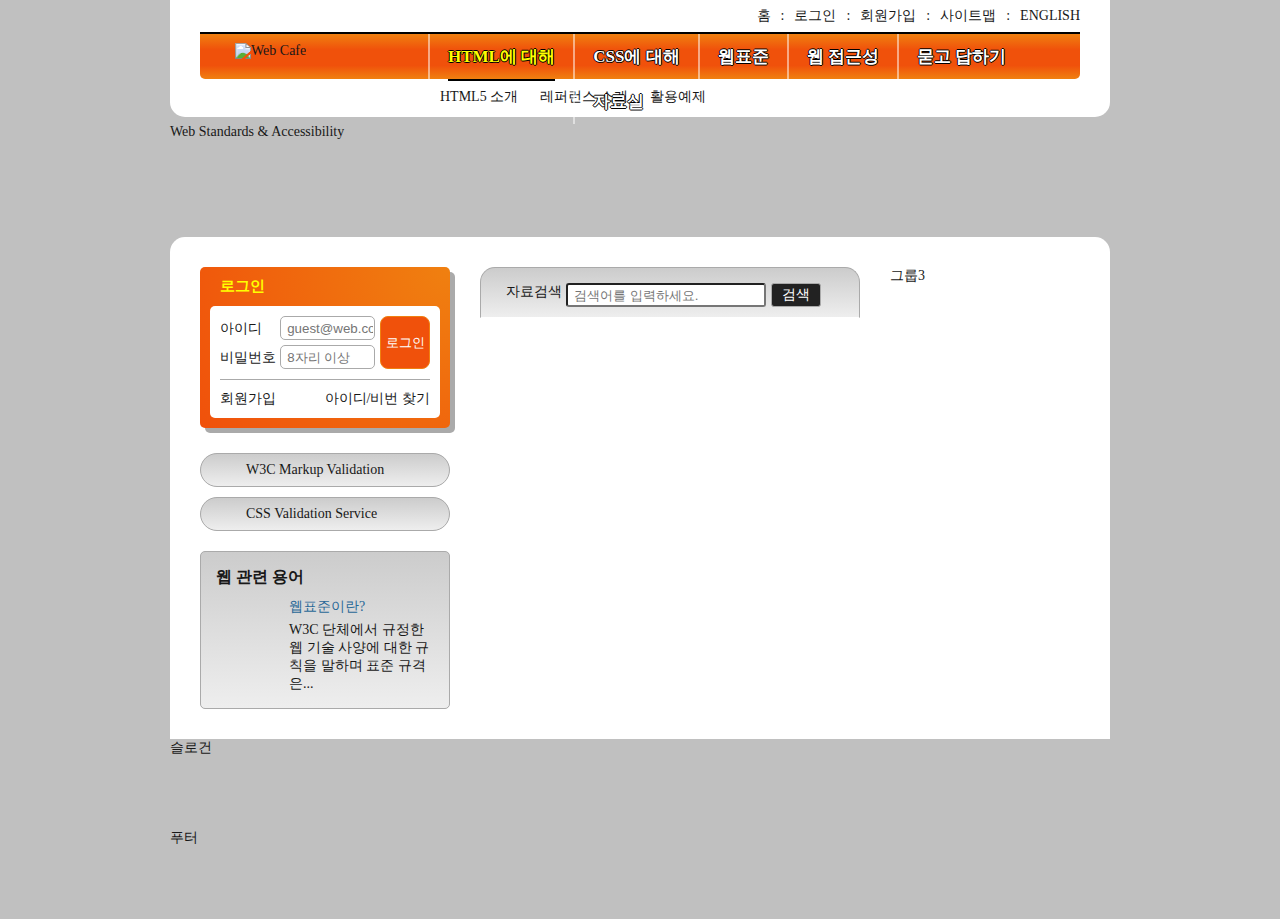
==== index.html @ d12a38fd "검색폼 완성" ====
<!DOCTYPE html>
<html lang="ko-KR">

<head>
  <meta charset="UTF-8">
  <meta http-equiv="X-UA-Compatible" content="ie=edge">
  <title>웹카페-HTML5,CSS3,Standards,Accessibility</title>
  <link rel="stylesheet" href="css/style.css">
  <script src="js/jquery.min.js" defer></script>
  <script src="js/menu-tab.js" defer></script>
</head>

<body>
  <div class="container">
    <header class="header">
      <h1 class="logo"><a href="/"><img src="./images/logo.png" alt="Web Cafe"></a></h1>
      <ul class="member">
        <li><a href="/">홈</a></li>
        <li><span aria-hidden="true">:</span><a href="/">로그인</a></li>
        <li><span aria-hidden="true">:</span><a href="/">회원가입</a></li>
        <li><span aria-hidden="true">:</span><a href="/">사이트맵</a></li>
        <li><span aria-hidden="true">:</span><a href="/">english</a></li>
      </ul>
      <nav class="navigation">
        <h2 class="a11y-hidden">메인 메뉴</h2>
        <ul class="menu">
          <li class="menu-item menu-act">
            <a href="/" role="button" class="btn-menu">HTML에 대해</a>
            <ul class="sub-menu sub-menu1">
              <li>
                <a href="#">HTML5 소개</a>
              </li>
              <li>
                <a href="#">레퍼런스 소개</a>
              </li>
              <li>
                <a href="#">활용예제</a>
              </li>
            </ul>
          </li>
          <li class="menu-item">
            <a href="/" role="button" class="btn-menu">CSS에 대해</a>
            <ul class="sub-menu sub-menu2">
              <li>
                <a href="#">CSS 소개</a>
              </li>
              <li>
                <a href="#">CSS2 VS CSS3</a>
              </li>
              <li>
                <a href="#">CSS 애니메이션</a>
              </li>
              <li>
                <a href="#">CSS Framework</a>
              </li>
            </ul>
          </li>
          <li class="menu-item">
            <a href="/" role="button" class="btn-menu">웹표준</a>
            <ul class="sub-menu sub-menu3">
              <li>
                <a href="#">웹표준 이란?</a>
              </li>
              <li>
                <a href="#">W3C</a>
              </li>
              <li>
                <a href="#">HTML5의 현재와 미래</a>
              </li>
            </ul>
          </li>
          <li class="menu-item">
            <a href="/" role="button" class="btn-menu">웹 접근성</a>
            <ul class="sub-menu sub-menu4">
              <li>
                <a href="#">웹 접근성의 개요</a>
              </li>
              <li>
                <a href="#">장애 환경의 이해</a>
              </li>
              <li>
                <a href="#">장차법</a>
              </li>
              <li>
                <a href="#">웹 접근성 품질마크</a>
              </li>
            </ul>
          </li>
          <li class="menu-item">
            <a href="/" role="button" class="btn-menu">묻고 답하기</a>
            <ul class="sub-menu sub-menu5">
              <li>
                <a href="#">묻고 답하기</a>
              </li>
              <li>
                <a href="#">FAQ</a>
              </li>
              <li>
                <a href="#">1대1 질문</a>
              </li>
              <li>
                <a href="#">웹표준</a>
              </li>
              <li>
                <a href="#">웹 접근성</a>
              </li>
            </ul>
          </li>
          <li class="menu-item">
            <a href="/" role="button" class="btn-menu">자료실</a>
            <ul class="sub-menu sub-menu6">
              <li>
                <a href="#">공개 자료실</a>
              </li>
              <li>
                <a href="#">이미지 자료실</a>
              </li>
              <li>
                <a href="#">웹표준 자료실</a>
              </li>
              <li>
                <a href="#">웹 접근성 자료실</a>
              </li>
            </ul>
          </li>
        </ul>
      </nav>
    </header>
    <div class="visual">
      <p class="visual-text">
        Web Standards &amp; Accessibility
      </p>
    </div>
    <main class="main">
      <div class="group group1">
        <section class="login">
          <h2 class="login-heading">로그인</h2>
          <form action="https://formspree.io/seulbinim@gmail.com" method="POST" class="login-form">
            <fieldset>
              <legend>회원 로그인 폼</legend>
              <div class="user-email">
                <label for="userEmail">아이디</label>
                <input type="email" id="userEmail" name="userEmail" required placeholder="guest@web.com">
              </div>
              <div class="user-pw">
                <label for="userPw">비밀번호</label>
                <input type="password" id="userPw" name="userPw" required placeholder="8자리 이상">
              </div>
              <button class="btn-login" type="submit">로그인</button>
            </fieldset>
          </form>
          <ul class="sign">
            <li><a href="/"><span class="icon-right-open"></span>회원가입</a></li>
            <li><a href="/"><span class="icon-right-open"></span>아이디/비번 찾기</a></li>
          </ul>
        </section>
        <h2 class="a11y-hidden">유효성 검사 배너</h2>
        <ul class="validation-list">
          <li>
            <a href="https://validator.w3.org/" target="_blank" title="마크업 유효성 검사 사이트로 이동(새창)">
              W3C Markup Validation
            </a>
          </li>
          <li>
            <a href="https://jigsaw.w3.org/css-validator/" target="_blank" title="CSS 유효성 검사 사이트로 이동(새창)">
              CSS Validation Service
            </a>
          </li>
        </ul>
        <section class="term">
          <h2 class="term-heading">웹 관련 용어</h2>
          <dl class="term-list">
            <dt class="term-list-subject">웹표준이란?</dt>
            <dd class="term-list-thumbnail">
              <img src="./images/web_standards.gif" alt="">
            </dd>
            <dd class="term-list-brief">
              <a href="/">W3C 단체에서 규정한 웹 기술 사양에 대한 규칙을 말하며 표준 규격은...</a>
            </dd>

          </dl>
        </section>
      </div>
      <div class="group group2">
        <h2 class="a11y-hidden">검색</h2>
        <form method="POST" action="https://formspree.io/seulbinim@gmail.com" class="search-form">
          <fieldset>
            <legend>검색 폼</legend>

            <label for="search"><span class="icon-search"></span>자료검색</label>
            <input type="search" id="search" name="search" placeholder="검색어를 입력하세요." required>
            <button type="submit" class="btn-search">검색</button>
            
          </fieldset>
        </form>
      </div>
      <div class="group group3">그룹3</div>
    </main>
    <article class="slogan">슬로건</article>
    <div class="footer-bg">
      <footer class="footer">푸터</footer>
    </div>
  </div>
</body>
</html>
---- css/style.css ----
@charset "utf-8";
@import url("https://spoqa.github.io/spoqa-han-sans/css/SpoqaHanSans-kr.css");
@import url("./fontello.css");
@import url("./normalize.css");
@import url("./reset.css");
@import url("./animation.css");

.container{
  background-color: silver;
}

/* 숨김 콘텐츠 */
.a11y-hidden, legend{
  position: absolute;
  width: 1px;
  height: 1px;
  overflow: hidden;
  margin: -1px;
  clip: rect(0,0,0,0);
  clip-path: polygon(0 0, 0 0, 0 0);
}

/* 레이아웃 */
*, *::before, *::after{
  box-sizing: border-box;
}
html{
  font-size: 10px;
}
body{
  color: #181818;
  font-size: 1.4rem;
  font-family: 'Spoqa Han Sans', 'Sans-serif';
  font-weight: 300;
}
/* 링크 스타일 */
a{
  color: inherit;
  text-decoration: none;
}
.header, .visual, .main, .slogan, .footer{
  width: 940px;
  margin: 0 auto;
}

/* 헤더 */
.header{
  background-color: #fff;
  border-radius: 0 0 15px 15px;
  position: relative;
  padding: 0 30px 38px;
}
/* 로고 */
.logo{
  position: absolute;
  top: 43px;
  left: 65px;
}
/* 멤버 링크 */
.member{
  text-align: right;
  font-size: 0;
  padding: 2px 0;
  margin-right: -10px;
}
.member li , .member a{
  display: inline-block;
}
.member li{
  font-size: 1.4rem;
}
.member a{
  text-transform: uppercase;
  padding: 5px 10px;
}
/* 메인 메뉴 */
.menu{
  background: rgb(240,128,16);
  background: linear-gradient(180deg, rgba(240,128,16,1) 0%, rgba(240,81,11,1) 35%, rgba(240,81,11,1) 70%, rgba(240,128,16,1) 100%);
  height: 47px;
  padding-left: 228px;
  border-top: 2px solid #000;
  border-radius: 0 0 5px 5px;
}
.menu-item{
  float: left;
  position: relative;
  border-left: 2px solid rgba(255,255,255,0.5);
}
.btn-menu{
  line-height: 45px;
  display: block;
  font-size: 1.7rem;
  padding: 0 18px;
  font-weight: 700;
  color: #fff;
  text-shadow: 1px 0 0 #000, 0 1px 0 #000, -1px 0 0 #000, 0 -1px 0 #000;
}
.menu-act .btn-menu{
  color: #ff0;
}
.menu-act .btn-menu::after{
  content: "";
  background-color: #000;
  display: block;
  height: 2px;
}
.sub-menu{
  position: absolute;
  top: 47px;
  display: none;
}
.sub-menu1, .sub-menu2, .sub-menu3{
  left: 0;
}
.sub-menu4, .sub-menu5, .sub-menu6{
  right: 0;
}
.sub-menu li{
  white-space: nowrap;
}
.sub-menu a{
  display: block;
  padding: 7px 10px;
  margin-right: 2px;
}
.menu-act .sub-menu{
  display: flex;
}
/* 비주얼 */
.visual{
  height: 120px;
  position: relative;
}
.visual::before, .visual::after{
  content: "";
  position: absolute;
  width: 100%;
  height: 100%;
  top: 0;
  left: 0;
  background-repeat: no-repeat;
  animation: bgAni 1000ms infinite alternate;
}
.visual::before{
  background-image: url("./images/ani_flower_01.png"), url("./images/ani_flower_02.png");
  background-position: 0 -10px, 670px 5px;
}
.visual::after{
  background-image: url("./images/ani_flower_03.png"), url("./images/ani_flower_04.png");
  background-position: 300px 10px, 800px 0;
  animation-delay: 500ms;
}
.visual-text{
  width: 500px;
  animation-name: textAni;
  animation-duration: 500ms;
  animation-fill-mode: forwards;
  font-family: Georgia, 'Times New Roman', Times, serif;
}
/* 메인 콘텐츠 */
.main{
  background-color: #fff;
  border-radius: 15px 15px 0 0;
  padding: 30px;
  min-height: 400px;
  display: flex;
  flex-direction: row;
  flex-wrap: nowrap;
  justify-content: space-between;
}
.group1{
  width: 250px;
}
.group2{
  width: 380px;
}
.group3{
  width: 190px;
}
/* 로그인 */
.login{
  background-color: rgba(240,81,11,1);
  background-image: radial-gradient(circle at right top, rgba(240,128,16,1), rgba(240,81,11,1));
  border-radius: 5px;
  padding: 10px;
  box-shadow: 5px 5px 0 0 #aaa;
}
.login-heading{
  font-size: 1.5rem;
  font-weight: 700;
  color: #ff0;
  margin-left: 10px;
  margin-bottom: 10px;
}
.login-form, .sign{
  background-color: #fff;
}
.login-form{
  border-radius: 5px 5px 0 0;
  padding: 10px 10px 0 10px;
}
.login-form fieldset{
  position: relative;
  border-bottom: 1px solid #aaa;
  padding-bottom: 10px;
}
.user-email{
  margin-bottom: 5px;
}
.login-form [for="userEmail"], 
.login-form [for="userPw"]{
  display: inline-block;
  width: 4em;
}
.login-form [type="email"], 
.login-form [type="password"]{
  width: 95px;
  height: 24px;
  border: 1px solid #aaa;
  padding: 1px 1px 1px 0.5em;
  border-radius: 5px;
}
.btn-login{
  background: rgba(240,81,11,1);
  border: 1px solid rgba(240,128,16,1);
  color: #fff;
  width: 50px;
  height: 53px;
  padding: 0;
  font-size: 1.3rem;
  border-radius: 8px;
  position: absolute;
  top: 0;
  right: 0;
}
.sign{
  border-radius: 0 0 5px 5px;
  padding: 10px;
  display: flex;
  justify-content: space-between;
}
.sign .icon-right-open::before{
  color: rgba(240,81,11,1);
}
/* 유효성 검사 배너 */
.validation-list{
  margin-top: 25px;
}
.validation-list a{
  display: block;
  margin-bottom: 10px;
  border: 1px solid #aaa;
  padding: 8px 10px 8px 45px;
  border-radius: 30px;
  background: url("./images/validation_icon.png") no-repeat 18px 50%, #ccc linear-gradient(180deg, #ccc, #eee) repeat 0 0;
}
/* 웹관련 용어 */
.term{
  margin-top: 20px;
  background: yellow;
  padding: 15px;
  border: 1px solid #aaa;
  border-radius: 5px;
  padding: 15px;
  background: #ccc linear-gradient(#ccc, #eee);
}
.term-heading{ 
  font-size: 1.6rem;
  font-weight: 700;
  margin-bottom: 10px;
}
.term-list-subject, .term-list-brief{
  float: right;
  width: 145px;
}
.term-list-subject{
  color: #296897;
  font-weight: 400;
  margin-bottom: 5px;
}
.term-list-thumbnail{

  float: left;
}
.term-list-thumbnail img{
  vertical-align: middle;
}
.term-list::after{
  content: "";
  display: block;
  clear: both;
}
/* 자료 검색 폼 */
.search-form{
  background: #ccc linear-gradient(#ccc, #eee);
  border: 1px solid #aaa;
  border-bottom-color: #fff;
  border-radius: 15px 15px 0 0;
  padding: 15px 25px 10px;
}
.search-form *{
  vertical-align: top;
}
.search-form [type="search"]{
  width: 200px;
  height: 24px;
  border-radius: 3px;
  padding: 1px 1px 1px 0.5em;
}
.btn-search{
  border: 1px solid #aaa;
  border-radius: 3px;
  padding: 0 10px;
  background: #222;
  color: #fff;
  height: 24px;
  margin-left: 2px;
}

/* 슬로건 */
.slogan{
  height: 10vh;
}
/* 푸터 */
.footer{
  height: 10vh;
}
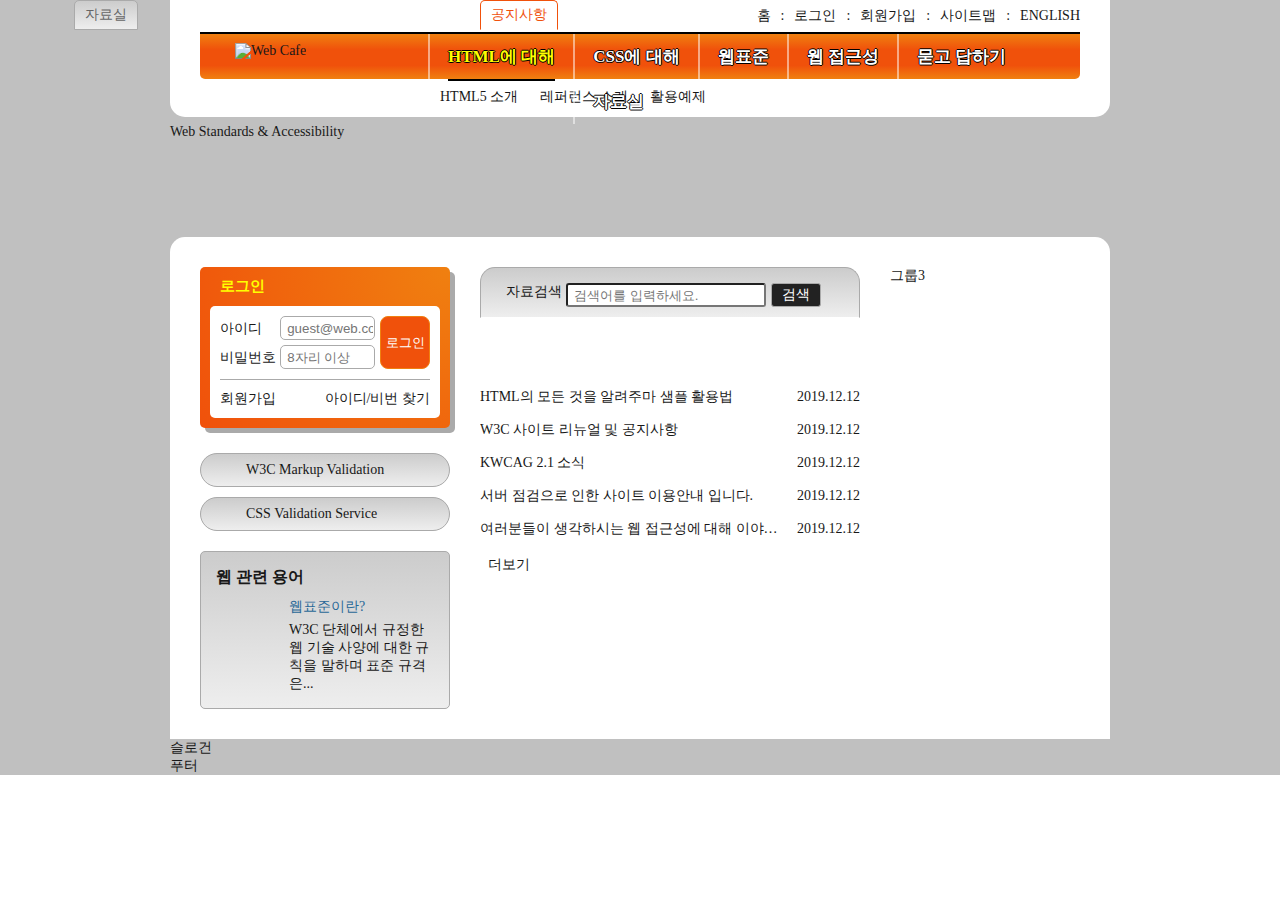
==== commit 61b05d50: "공지사항및디자인완성" ====
--- a/index.html
+++ b/index.html
@@ -186,13 +186,65 @@
         <form method="POST" action="https://formspree.io/seulbinim@gmail.com" class="search-form">
           <fieldset>
             <legend>검색 폼</legend>
-
             <label for="search"><span class="icon-search"></span>자료검색</label>
             <input type="search" id="search" name="search" placeholder="검색어를 입력하세요." required>
             <button type="submit" class="btn-search">검색</button>
-            
           </fieldset>
         </form>
+        <div class="board">
+          <section class="notice tab-act">
+            <h2 class="notice-heading tab" tabindex="0">공지사항</h2>
+            <ul class="notice-list">
+              <li>
+                <a href="/">HTML의 모든 것을 알려주마 샘플 활용법</a>
+                <time datetime="2019-12-12T11:14:09">2019.12.12</time>
+              </li>
+              <li>
+                <a href="/">W3C 사이트 리뉴얼 및 공지사항</a>
+                <time datetime="2019-12-12T11:14:09">2019.12.12</time>
+              </li>
+              <li>
+                <a href="/">KWCAG 2.1 소식</a>
+                <time datetime="2019-12-12T11:14:09">2019.12.12</time>
+              </li>
+              <li>
+                <a href="/">서버 점검으로 인한 사이트 이용안내 입니다.</a>
+                <time datetime="2019-12-12T11:14:09">2019.12.12</time>
+              </li>
+              <li>
+                <a href="/">여러분들이 생각하시는 웹 접근성에 대해 이야기를 나누어 봅시다.</a>
+                <time datetime="2019-12-12T11:14:09">2019.12.12</time>
+              </li>
+            </ul>
+            <a href="/" class="notice-more" title="공지사항"><span class="icon-plus"></span>더보기</a>
+          </section>
+          <section class="pds"">
+                <h2 class=" pds-heading tab" tabindex="0">자료실</h2>
+            <ul class="pds-list">
+              <li>
+                <a href="/">디자인 사이트 링크 모음</a>
+                <time datetime="2019-12-12T11:14:09">2019.12.12</time>
+              </li>
+              <li>
+                <a href="/">웹 접근성 관련 자료 모음</a>
+                <time datetime="2019-12-12T11:14:09">2019.12.12</time>
+              </li>
+              <li>
+                <a href="/">예제 샘플 응용해 보기</a>
+                <time datetime="2019-12-12T11:14:09">2019.12.12</time>
+              </li>
+              <li>
+                <a href="/">웹 접근성 향상을위한 국가 표준 기술 가이드라인</a>
+                <time datetime="2019-12-12T11:14:09">2019.12.12</time>
+              </li>
+              <li>
+                <a href="/">로얄티 프리 이미지 자료</a>
+                <time datetime="2019-12-12T11:14:09">2019.12.12</time>
+              </li>
+            </ul>
+            <a href="/" class="pds-more" title="자료실"><span class="icon-plus"></span>더보기</a>
+          </section>
+        </div>
       </div>
       <div class="group group3">그룹3</div>
     </main>
@@ -202,4 +254,5 @@
     </div>
   </div>
 </body>
+
 </html>--- a/css/style.css
+++ b/css/style.css
@@ -318,6 +318,69 @@
   margin-left: 2px;
 }
 
+/* 공지사항 및 자료실*/
+.board{
+margin-top: 20px;
+padding-top: 45px;
+}
+.board [class*="-list"], .board [class*="-more"]{
+  display: none;
+}
+.tab-act [class*="-list"], .tab-act [class*="-more"]{
+  display: block !important;
+}
+
+.board [class*="-more"]{
+position: absolute;
+top: -8;
+right: -8;
+padding: 8px;
+}
+.tab{
+  border: 1px solid #aaa;
+  border-radius: 5px 5px 0 0;
+  color: #666;
+  background: #ccc linear-gradient(#cccc,#eee);
+  padding: 5px 10px;
+  position: absolute;
+  top: 0;
+  font-weight: 400;
+  cursor: pointer;
+
+}
+.tab-act .tab{
+  background:  #fff;
+  border-color: rgb(240,81,11) rgb(240,81,11) #fff rgb(240,81,11);
+  color: rgb(240,81,11);
+  z-index: 10;
+  outline: 0;
+}
+.notic-heading{
+  left: 0;
+}
+.pds-heading{
+  left: 74px;
+}
+
+.board [class*="-list"] li{
+margin-bottom: 5px;
+display: flex;
+justify-content: space-between;
+align-items: center;
+}
+.board [class*="-list"] a{
+width: 300px;
+white-space: nowrap;
+overflow: hidden;
+text-overflow: ellipsis;
+padding:5px 0;
+}
+.board [class*="-list"] time{
+
+}
+.board .icon-plus::before{
+  color: hsla(110, 50% 50% 1);
+
 /* 슬로건 */
 .slogan{
   height: 10vh;
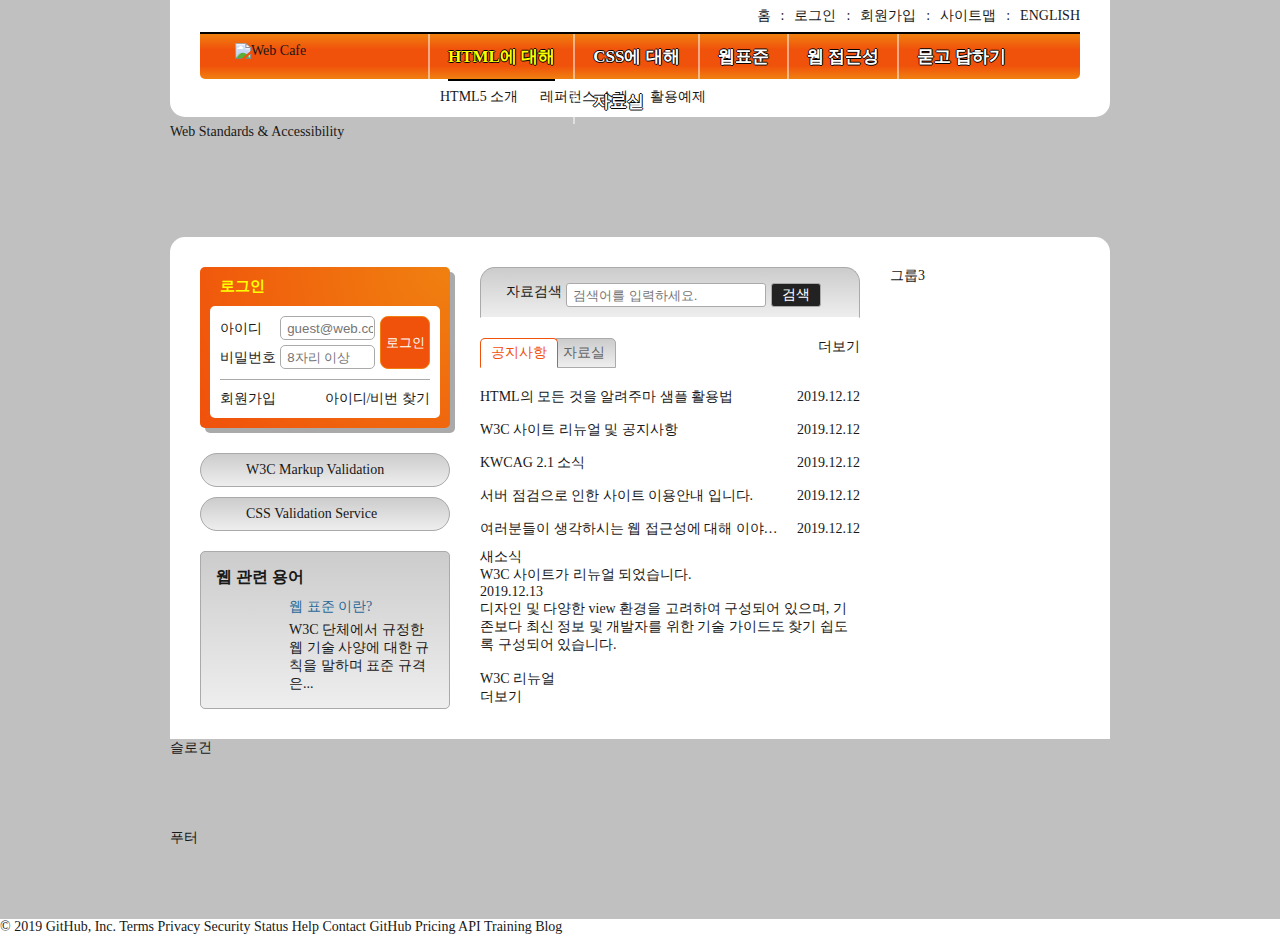
==== commit a7712c38: "새소식완성" ====
--- a/index.html
+++ b/index.html
@@ -170,14 +170,13 @@
         <section class="term">
           <h2 class="term-heading">웹 관련 용어</h2>
           <dl class="term-list">
-            <dt class="term-list-subject">웹표준이란?</dt>
+            <dt class="term-list-subject">웹 표준 이란?</dt>
             <dd class="term-list-thumbnail">
               <img src="./images/web_standards.gif" alt="">
             </dd>
             <dd class="term-list-brief">
               <a href="/">W3C 단체에서 규정한 웹 기술 사양에 대한 규칙을 말하며 표준 규격은...</a>
             </dd>
-
           </dl>
         </section>
       </div>
@@ -186,9 +185,9 @@
         <form method="POST" action="https://formspree.io/seulbinim@gmail.com" class="search-form">
           <fieldset>
             <legend>검색 폼</legend>
-            <label for="search"><span class="icon-search"></span>자료검색</label>
-            <input type="search" id="search" name="search" placeholder="검색어를 입력하세요." required>
-            <button type="submit" class="btn-search">검색</button>
+              <label for="search"><span class="icon-search"></span>자료검색</label>
+              <input type="search" id="search" name="search" placeholder="검색어를 입력하세요." required>
+              <button type="submit" class="btn-search">검색</button>
           </fieldset>
         </form>
         <div class="board">
@@ -218,33 +217,52 @@
             </ul>
             <a href="/" class="notice-more" title="공지사항"><span class="icon-plus"></span>더보기</a>
           </section>
-          <section class="pds"">
-                <h2 class=" pds-heading tab" tabindex="0">자료실</h2>
-            <ul class="pds-list">
-              <li>
-                <a href="/">디자인 사이트 링크 모음</a>
-                <time datetime="2019-12-12T11:14:09">2019.12.12</time>
-              </li>
-              <li>
-                <a href="/">웹 접근성 관련 자료 모음</a>
-                <time datetime="2019-12-12T11:14:09">2019.12.12</time>
-              </li>
-              <li>
-                <a href="/">예제 샘플 응용해 보기</a>
-                <time datetime="2019-12-12T11:14:09">2019.12.12</time>
-              </li>
-              <li>
-                <a href="/">웹 접근성 향상을위한 국가 표준 기술 가이드라인</a>
-                <time datetime="2019-12-12T11:14:09">2019.12.12</time>
-              </li>
-              <li>
-                <a href="/">로얄티 프리 이미지 자료</a>
-                <time datetime="2019-12-12T11:14:09">2019.12.12</time>
-              </li>
-            </ul>
-            <a href="/" class="pds-more" title="자료실"><span class="icon-plus"></span>더보기</a>
+          <section class="pds">
+              <h2 class="pds-heading tab" tabindex="0">자료실</h2>
+              <ul class="pds-list">
+                <li>
+                  <a href="/">디자인 사이트 링크 모음</a>
+                  <time datetime="2019-12-12T11:14:09">2019.12.12</time>
+                </li>
+                <li>
+                  <a href="/">웹 접근성 관련 자료 모음</a>
+                  <time datetime="2019-12-12T11:14:09">2019.12.12</time>
+                </li>
+                <li>
+                  <a href="/">예제 샘플 응용해 보기</a>
+                  <time datetime="2019-12-12T11:14:09">2019.12.12</time>
+                </li>
+                <li>
+                  <a href="/">웹 접근성 향상을위한 국가 표준 기술 가이드라인</a>
+                  <time datetime="2019-12-12T11:14:09">2019.12.12</time>
+                </li>
+                <li>
+                  <a href="/">로얄티 프리 이미지 자료</a>
+                  <time datetime="2019-12-12T11:14:09">2019.12.12</time>
+                </li>
+              </ul>
+              <a href="/" class="pds-more" title="자료실"><span class="icon-plus"></span>더보기</a>
           </section>
         </div>
+        <section class="news">
+          <h2 class="news-heading">새소식</h2>
+          <article class="news-item">
+            <a href="/" class="news-item-link">
+              <h3 class="news-item-subject">W3C 사이트가 리뉴얼 되었습니다.</h3>
+              <time class="news-item-date" datetime="2019-12-13T15:01:18">2019.12.13</time>
+              <p class="news-item-brief">
+                디자인 및 다양한 view 환경을 고려하여 구성되어 있으며, 
+                기존보다 최신 정보 및 개발자를 위한 기술 가이드도 찾기 쉽도록
+                구성되어 있습니다.
+              </p>
+              <figure class="news-item-thumbnail">
+                <img src="./images/news.gif" alt="" aria-labelledby="newsItemCaption">
+                <figcaption id="newsItemCaption">W3C 리뉴얼</figcaption>
+              </figure>
+            </a>
+          </article>
+          <a href="/" class="news-more" title="새소식"><span class="icon-plus"></span>더보기</a>
+        </section>
       </div>
       <div class="group group3">그룹3</div>
     </main>
@@ -255,4 +273,15 @@
   </div>
 </body>
 
-</html>+</html>
+© 2019 GitHub, Inc.
+Terms
+Privacy
+Security
+Status
+Help
+Contact GitHub
+Pricing
+API
+Training
+Blog
--- a/css/style.css
+++ b/css/style.css
@@ -253,19 +253,18 @@
   border: 1px solid #aaa;
   padding: 8px 10px 8px 45px;
   border-radius: 30px;
-  background: url("./images/validation_icon.png") no-repeat 18px 50%, #ccc linear-gradient(180deg, #ccc, #eee) repeat 0 0;
-}
-/* 웹관련 용어 */
+  background: url("./images/validation_icon.png") no-repeat 18px 50%, 
+  #ccc linear-gradient(180deg, #ccc, #eee) repeat 0 0;
+}
+/* 웹 관련 용어 */
 .term{
   margin-top: 20px;
-  background: yellow;
-  padding: 15px;
   border: 1px solid #aaa;
   border-radius: 5px;
   padding: 15px;
   background: #ccc linear-gradient(#ccc, #eee);
 }
-.term-heading{ 
+.term-heading{
   font-size: 1.6rem;
   font-weight: 700;
   margin-bottom: 10px;
@@ -280,7 +279,6 @@
   margin-bottom: 5px;
 }
 .term-list-thumbnail{
-
   float: left;
 }
 .term-list-thumbnail img{
@@ -291,7 +289,7 @@
   display: block;
   clear: both;
 }
-/* 자료 검색 폼 */
+/* 검색 폼 */
 .search-form{
   background: #ccc linear-gradient(#ccc, #eee);
   border: 1px solid #aaa;
@@ -305,6 +303,7 @@
 .search-form [type="search"]{
   width: 200px;
   height: 24px;
+  border: 1px solid #aaa;
   border-radius: 3px;
   padding: 1px 1px 1px 0.5em;
 }
@@ -317,69 +316,66 @@
   height: 24px;
   margin-left: 2px;
 }
-
-/* 공지사항 및 자료실*/
+/* 공지사항 및 자료실 */
 .board{
-margin-top: 20px;
-padding-top: 45px;
-}
-.board [class*="-list"], .board [class*="-more"]{
+  margin-top: 20px;
+  position: relative;
+  padding-top: 45px;
+}
+.board [class*="-list"], 
+.board [class*="-more"]{
   display: none;
 }
-.tab-act [class*="-list"], .tab-act [class*="-more"]{
+.tab-act [class*="-list"], 
+.tab-act [class*="-more"]{
   display: block !important;
-}
-
-.board [class*="-more"]{
-position: absolute;
-top: -8;
-right: -8;
-padding: 8px;
 }
 .tab{
   border: 1px solid #aaa;
   border-radius: 5px 5px 0 0;
   color: #666;
-  background: #ccc linear-gradient(#cccc,#eee);
+  background: #ccc linear-gradient(#ccc, #eee);
   padding: 5px 10px;
   position: absolute;
   top: 0;
   font-weight: 400;
   cursor: pointer;
-
 }
 .tab-act .tab{
-  background:  #fff;
+  background: #fff;
   border-color: rgb(240,81,11) rgb(240,81,11) #fff rgb(240,81,11);
   color: rgb(240,81,11);
   z-index: 10;
   outline: 0;
 }
-.notic-heading{
+.notice-heading{
   left: 0;
 }
 .pds-heading{
-  left: 74px;
-}
-
+  left: 72px;
+}
 .board [class*="-list"] li{
-margin-bottom: 5px;
-display: flex;
-justify-content: space-between;
-align-items: center;
+  margin-bottom: 5px;
+  display: flex;
+  justify-content: space-between;
+  align-items: center;
 }
 .board [class*="-list"] a{
-width: 300px;
-white-space: nowrap;
-overflow: hidden;
-text-overflow: ellipsis;
-padding:5px 0;
-}
-.board [class*="-list"] time{
-
+  width: 300px;
+  white-space: nowrap;
+  overflow: hidden;
+  text-overflow: ellipsis;
+  padding: 5px 0;
+}
+.board [class*="-more"]{
+  position: absolute;
+  top: -8px;
+  right: -8px;
+  padding: 8px;
 }
 .board .icon-plus::before{
-  color: hsla(110, 50% 50% 1);
+  color: hsla(110, 70%, 30%, 1);
+}
 
 /* 슬로건 */
 .slogan{
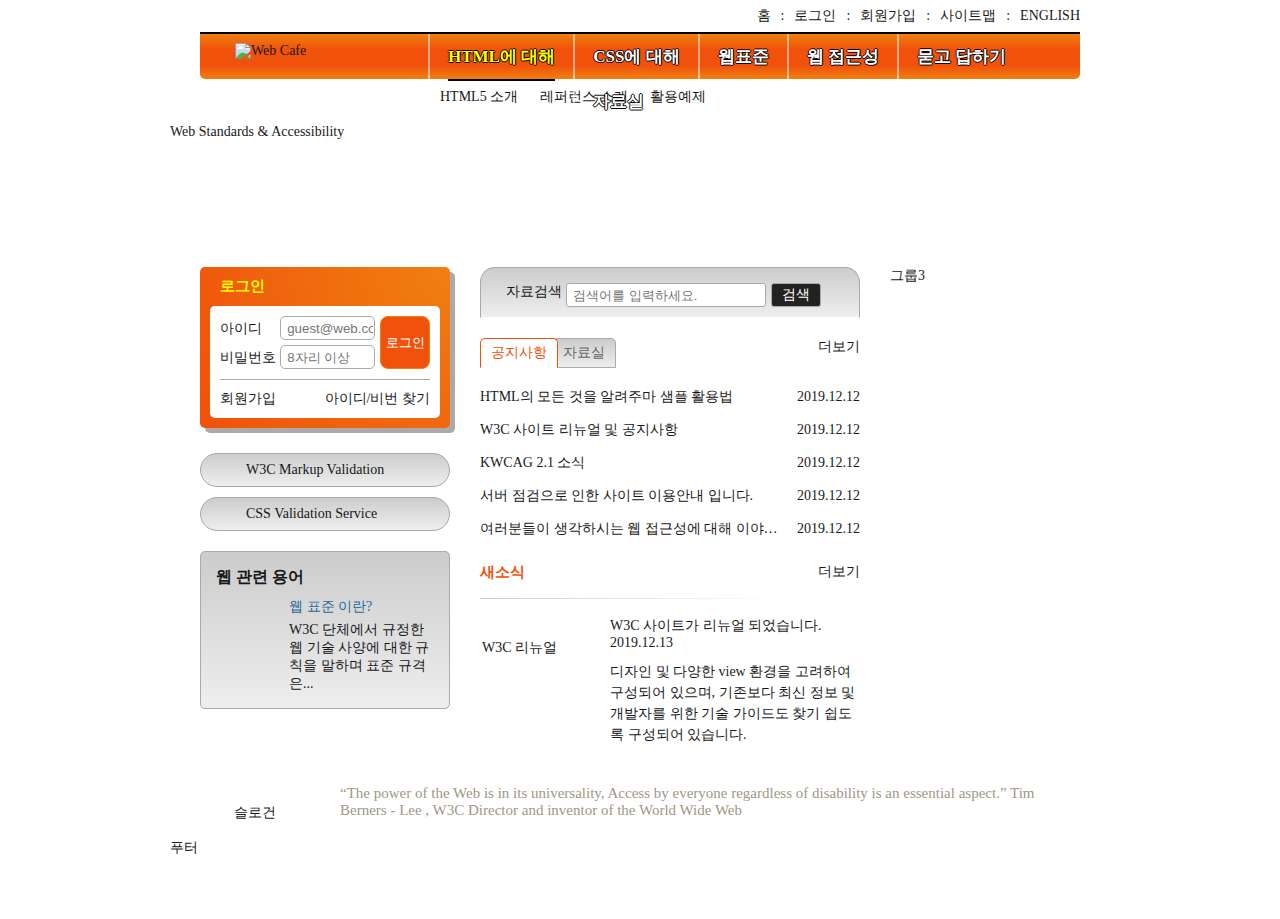
==== commit 7783d02e: "슬로건완성" ====
--- a/index.html
+++ b/index.html
@@ -185,9 +185,9 @@
         <form method="POST" action="https://formspree.io/seulbinim@gmail.com" class="search-form">
           <fieldset>
             <legend>검색 폼</legend>
-              <label for="search"><span class="icon-search"></span>자료검색</label>
-              <input type="search" id="search" name="search" placeholder="검색어를 입력하세요." required>
-              <button type="submit" class="btn-search">검색</button>
+            <label for="search"><span class="icon-search"></span>자료검색</label>
+            <input type="search" id="search" name="search" placeholder="검색어를 입력하세요." required>
+            <button type="submit" class="btn-search">검색</button>
           </fieldset>
         </form>
         <div class="board">
@@ -218,30 +218,30 @@
             <a href="/" class="notice-more" title="공지사항"><span class="icon-plus"></span>더보기</a>
           </section>
           <section class="pds">
-              <h2 class="pds-heading tab" tabindex="0">자료실</h2>
-              <ul class="pds-list">
-                <li>
-                  <a href="/">디자인 사이트 링크 모음</a>
-                  <time datetime="2019-12-12T11:14:09">2019.12.12</time>
-                </li>
-                <li>
-                  <a href="/">웹 접근성 관련 자료 모음</a>
-                  <time datetime="2019-12-12T11:14:09">2019.12.12</time>
-                </li>
-                <li>
-                  <a href="/">예제 샘플 응용해 보기</a>
-                  <time datetime="2019-12-12T11:14:09">2019.12.12</time>
-                </li>
-                <li>
-                  <a href="/">웹 접근성 향상을위한 국가 표준 기술 가이드라인</a>
-                  <time datetime="2019-12-12T11:14:09">2019.12.12</time>
-                </li>
-                <li>
-                  <a href="/">로얄티 프리 이미지 자료</a>
-                  <time datetime="2019-12-12T11:14:09">2019.12.12</time>
-                </li>
-              </ul>
-              <a href="/" class="pds-more" title="자료실"><span class="icon-plus"></span>더보기</a>
+            <h2 class="pds-heading tab" tabindex="0">자료실</h2>
+            <ul class="pds-list">
+              <li>
+                <a href="/">디자인 사이트 링크 모음</a>
+                <time datetime="2019-12-12T11:14:09">2019.12.12</time>
+              </li>
+              <li>
+                <a href="/">웹 접근성 관련 자료 모음</a>
+                <time datetime="2019-12-12T11:14:09">2019.12.12</time>
+              </li>
+              <li>
+                <a href="/">예제 샘플 응용해 보기</a>
+                <time datetime="2019-12-12T11:14:09">2019.12.12</time>
+              </li>
+              <li>
+                <a href="/">웹 접근성 향상을위한 국가 표준 기술 가이드라인</a>
+                <time datetime="2019-12-12T11:14:09">2019.12.12</time>
+              </li>
+              <li>
+                <a href="/">로얄티 프리 이미지 자료</a>
+                <time datetime="2019-12-12T11:14:09">2019.12.12</time>
+              </li>
+            </ul>
+            <a href="/" class="pds-more" title="자료실"><span class="icon-plus"></span>더보기</a>
           </section>
         </div>
         <section class="news">
@@ -251,7 +251,7 @@
               <h3 class="news-item-subject">W3C 사이트가 리뉴얼 되었습니다.</h3>
               <time class="news-item-date" datetime="2019-12-13T15:01:18">2019.12.13</time>
               <p class="news-item-brief">
-                디자인 및 다양한 view 환경을 고려하여 구성되어 있으며, 
+                디자인 및 다양한 view 환경을 고려하여 구성되어 있으며,
                 기존보다 최신 정보 및 개발자를 위한 기술 가이드도 찾기 쉽도록
                 구성되어 있습니다.
               </p>
@@ -266,22 +266,21 @@
       </div>
       <div class="group group3">그룹3</div>
     </main>
-    <article class="slogan">슬로건</article>
+    <article class="slogan">
+      <h2 class="slogan-heading" title="웹카페에서 웹표준을">슬로건</h2>
+      <p class="slogan-content">
+        <q cite="http://w3.org/WAI">The power of the Web is in its universality, Access by everyone regardless of
+          disability is an essential aspect.</q>
+        <span class="directior-name">Tim Berners - Lee , W3C Director and inventor of the World Wide Web</span>
+      </p>
+      <footer class="a11y-hidden">
+        출처 : W3C, http://w3.org/WAI/
+      </footer>
+    </article>
     <div class="footer-bg">
       <footer class="footer">푸터</footer>
     </div>
   </div>
 </body>
 
-</html>
-© 2019 GitHub, Inc.
-Terms
-Privacy
-Security
-Status
-Help
-Contact GitHub
-Pricing
-API
-Training
-Blog
+</html>--- a/css/style.css
+++ b/css/style.css
@@ -1,3 +1,5 @@
+
+  
 @charset "utf-8";
 @import url("https://spoqa.github.io/spoqa-han-sans/css/SpoqaHanSans-kr.css");
 @import url("./fontello.css");
@@ -5,9 +7,6 @@
 @import url("./reset.css");
 @import url("./animation.css");
 
-.container{
-  background-color: silver;
-}
 
 /* 숨김 콘텐츠 */
 .a11y-hidden, legend{
@@ -41,6 +40,11 @@
 .header, .visual, .main, .slogan, .footer{
   width: 940px;
   margin: 0 auto;
+}
+
+/* 컨테이너*/
+.container{
+  background: url("./images/bg_flower.png") no-repeat 50% 0, #ccc linear-gradient(#ccc 0% #eee 35%, #fff 50% #fff 100%);
 }
 
 /* 헤더 */
@@ -373,15 +377,100 @@
   right: -8px;
   padding: 8px;
 }
-.board .icon-plus::before{
+.icon-plus::before{
   color: hsla(110, 70%, 30%, 1);
+}
+/* 새소식 */
+.news{
+  margin-top: 20px;
+  position: relative;
+  min-height: 170px;
+}
+.news::before{
+  content: "";
+  position: absolute;
+  top: 35px;
+  left: 0;
+  width: 80%;
+  height: 1px;
+  background: #ccc linear-gradient(90deg, #ccc, #fff);
+}
+.news-heading{
+  font-size: 1.5rem;
+  font-weight: 700;
+  color: rgb(240,81,11);
+}
+.news-item{
+  margin-top: 35px;
+}
+.news-item-link{
+  display: block;
+  position: relative;
+  padding-left: 130px;
+}
+.news-item-subject{
+  font-weight: 400;
+}
+.news-item-brief{
+  margin-top: 10px;
+  line-height: 1.5;
+}
+.news-item-thumbnail{
+  position: absolute;
+  top: 3px;
+  left: 2px;
+  text-align: center;
+}
+.news-item-thumbnail img{
+  margin-bottom: 15px;
+  box-shadow: 0 15px 15px 0 #aaa;
+}
+.news-more{
+  position: absolute;
+  top: -8px;
+  right: -8px;
+  padding: 8px;
 }
 
 /* 슬로건 */
 .slogan{
-  height: 10vh;
-}
+ padding: 10px 70px 10px 170px;
+
+ position: relative;
+}
+.slogan-heading{
+ 
+  width: 110px;
+  height: 83px;
+  text-align: center;
+  line-height: 83px;
+position: absolute;
+bottom: -25px;
+left: 30px;
+}
+.slogan-heading::after{
+  content: "";
+  position: absolute;
+  top: 0;
+  left: 0;
+  width: 100%;
+  height: 100%;
+  background: url("./images/coffee.png") no-repeat;
+}
+.slogan-content{
+  color: #a09784;
+  font-size: 1.5rem;
+
+}
+.director-name{
+  font-weight: 400;
+}
+
 /* 푸터 */
+.footer-bg{
+background: #ccc linear-gradient(#ccc 0% #eee 35%, #fff 50% #fff 100%);
+}
 .footer{
   height: 10vh;
-}+  padding: 10px 0;
+}
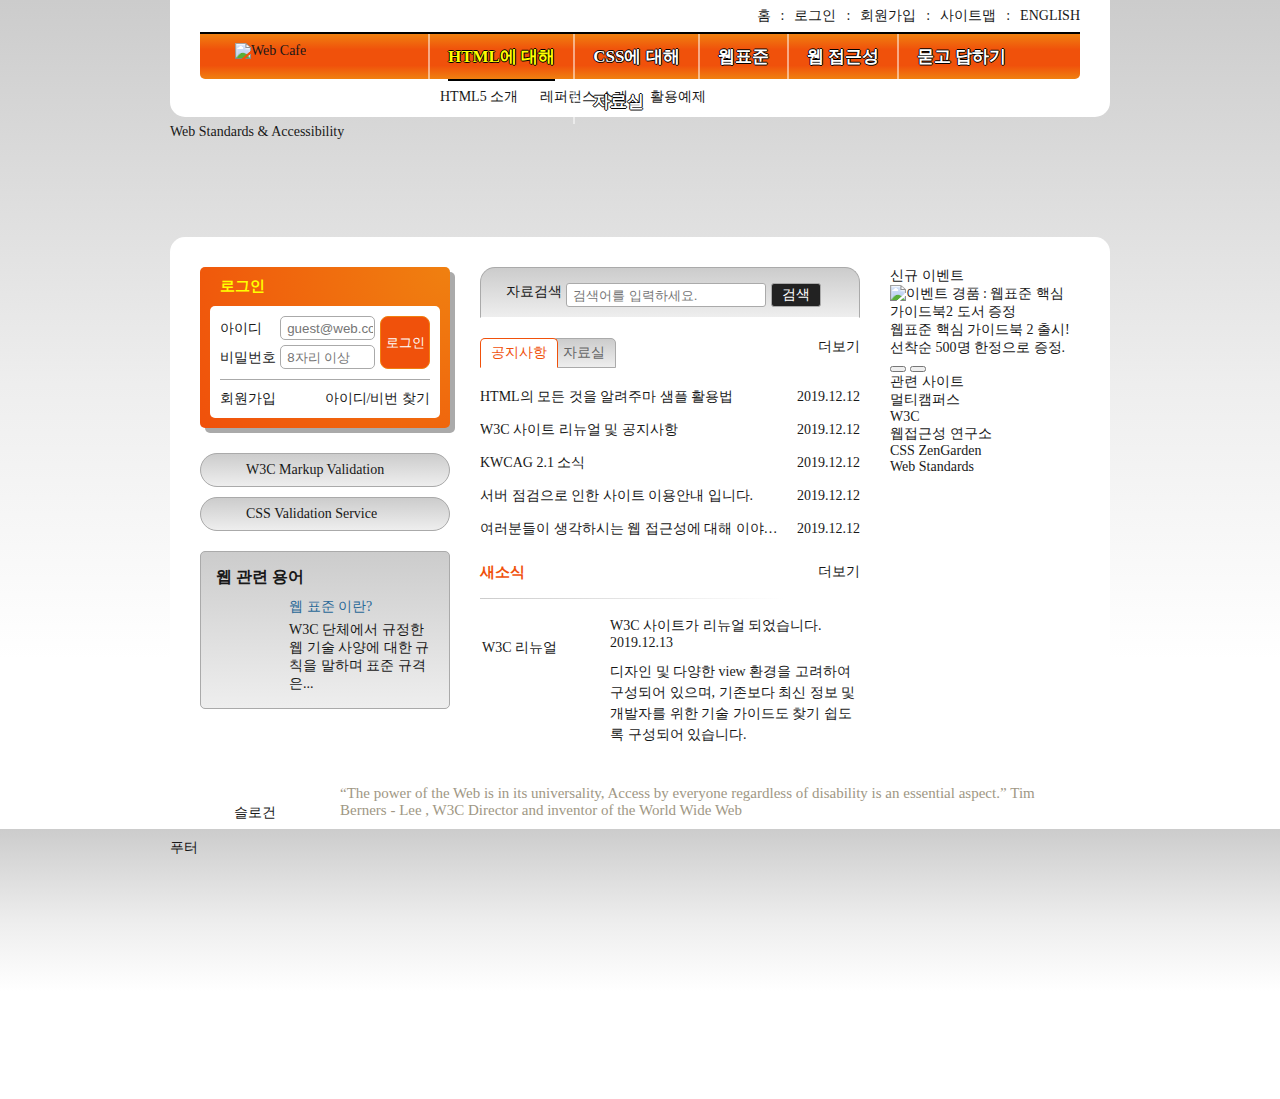
==== commit f9d5e1ff: "신규이벤트 및 관련사이트 마크업 완성" ====
--- a/index.html
+++ b/index.html
@@ -264,14 +264,40 @@
           <a href="/" class="news-more" title="새소식"><span class="icon-plus"></span>더보기</a>
         </section>
       </div>
-      <div class="group group3">그룹3</div>
+      <div class="group group3">
+        <div class="event-related">
+          <section class="event">
+            <h2 class="event-heading">신규 <span class="point-color">이벤트</span></h2>
+            <div id="event-detail">
+              <p class="event-thumbnail">
+                <img src="./images/free_gift.gif" alt="이벤트 경품 : 웹표준 핵심 가이드북2 도서 증정">
+              </p>
+              <p class="event-brief"><em>웹표준 핵심 가이드북 2 출시!</em> 선착순 500명 한정으로 증정.</p>
+            </div>
+            <div class="btn-event">
+              <button class="btn-event-prev" aria-label="이전 이벤트 보기"></button>
+              <button class="btn-event-next" aria-label="다음 이벤트 보기"></button>
+            </div>
+          </section>
+          <section class="related">
+            <h2 class="related-heading">관련 <span class="point-color">사이트</span></h2>
+            <ul class="related-list">
+              <li><a href="/">멀티캠퍼스</a></li>
+              <li><a href="/">W3C</a></li>
+              <li><a href="/">웹접근성 연구소</a></li>
+              <li><a href="/">CSS ZenGarden</a></li>
+              <li><a href="/">Web Standards</a></li>
+            </ul>
+          </section>
+        </div>
+      </div>
     </main>
     <article class="slogan">
       <h2 class="slogan-heading" title="웹카페에서 웹표준을">슬로건</h2>
       <p class="slogan-content">
         <q cite="http://w3.org/WAI">The power of the Web is in its universality, Access by everyone regardless of
           disability is an essential aspect.</q>
-        <span class="directior-name">Tim Berners - Lee , W3C Director and inventor of the World Wide Web</span>
+        <span class="director-name">Tim Berners - Lee , W3C Director and inventor of the World Wide Web</span>
       </p>
       <footer class="a11y-hidden">
         출처 : W3C, http://w3.org/WAI/
--- a/css/style.css
+++ b/css/style.css
@@ -1,5 +1,3 @@
-
-  
 @charset "utf-8";
 @import url("https://spoqa.github.io/spoqa-han-sans/css/SpoqaHanSans-kr.css");
 @import url("./fontello.css");
@@ -7,7 +5,6 @@
 @import url("./reset.css");
 @import url("./animation.css");
 
-
 /* 숨김 콘텐츠 */
 .a11y-hidden, legend{
   position: absolute;
@@ -41,12 +38,11 @@
   width: 940px;
   margin: 0 auto;
 }
-
-/* 컨테이너*/
+/* 컨테이너 */
 .container{
-  background: url("./images/bg_flower.png") no-repeat 50% 0, #ccc linear-gradient(#ccc 0% #eee 35%, #fff 50% #fff 100%);
-}
-
+  background: url("./images/bg_flower.png") no-repeat 50% 0, 
+  #ccc linear-gradient(#ccc 0%, #eee 35%, #fff 60%, #fff 100%);
+}
 /* 헤더 */
 .header{
   background-color: #fff;
@@ -431,22 +427,19 @@
   right: -8px;
   padding: 8px;
 }
-
 /* 슬로건 */
 .slogan{
- padding: 10px 70px 10px 170px;
-
- position: relative;
+  padding: 10px 70px 10px 170px;
+  position: relative;
 }
 .slogan-heading{
- 
   width: 110px;
   height: 83px;
   text-align: center;
   line-height: 83px;
-position: absolute;
-bottom: -25px;
-left: 30px;
+  position: absolute;
+  bottom: -25px;
+  left: 30px;
 }
 .slogan-heading::after{
   content: "";
@@ -460,17 +453,15 @@
 .slogan-content{
   color: #a09784;
   font-size: 1.5rem;
-
 }
 .director-name{
   font-weight: 400;
 }
-
 /* 푸터 */
 .footer-bg{
-background: #ccc linear-gradient(#ccc 0% #eee 35%, #fff 50% #fff 100%);
+  background:#ccc linear-gradient(#ccc 0%, #eee 35%, #fff 60%, #fff 100%);
 }
 .footer{
-  height: 10vh;
+  height: 30vh;
   padding: 10px 0;
-}
+}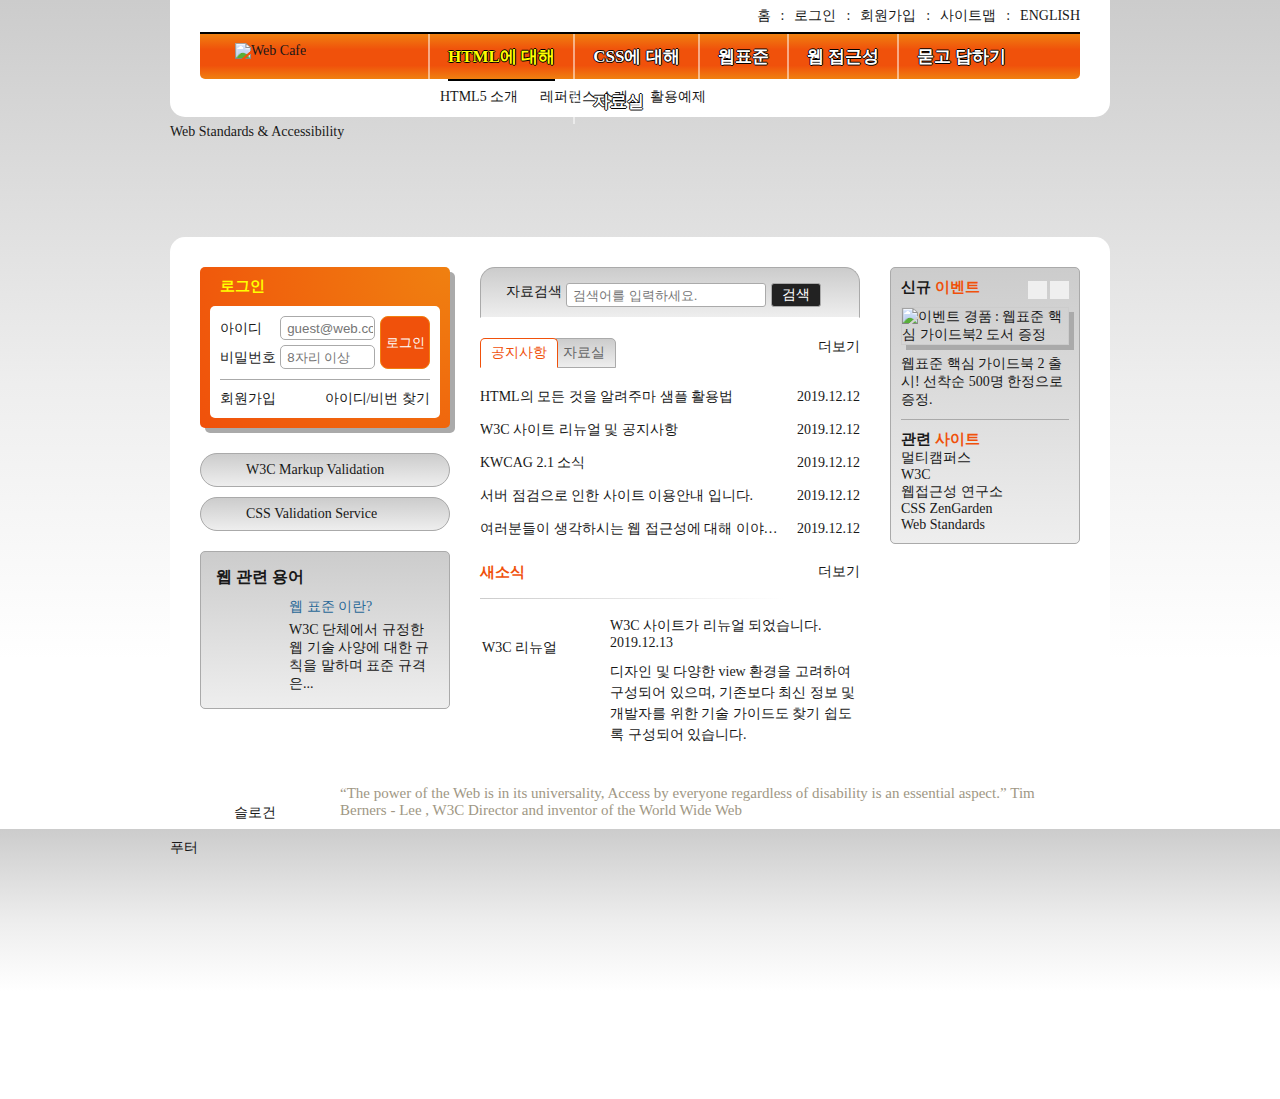
==== commit 6ae12203: "신규이벤트및 관련사이트 일부 완성" ====
--- a/index.html
+++ b/index.html
@@ -275,8 +275,8 @@
               <p class="event-brief"><em>웹표준 핵심 가이드북 2 출시!</em> 선착순 500명 한정으로 증정.</p>
             </div>
             <div class="btn-event">
-              <button class="btn-event-prev" aria-label="이전 이벤트 보기"></button>
-              <button class="btn-event-next" aria-label="다음 이벤트 보기"></button>
+              <button class="btn-event-prev" aria-label="이전 이벤트 보기" title="이전 이벤트 보기"></button>
+              <button class="btn-event-next" aria-label="다음 이벤트 보기" title="다음 이벤트 보기"></button>
             </div>
           </section>
           <section class="related">
--- a/css/style.css
+++ b/css/style.css
@@ -427,6 +427,56 @@
   right: -8px;
   padding: 8px;
 }
+/* 신규 이벤트 및 관련 사이트 */
+.event-related{
+  background: #ccc linear-gradient(#ccc, #eee);
+  border: 1px solid #aaa;
+  border-radius: 5px;
+  padding: 10px;
+}
+.event{
+  position: relative;
+  border-bottom: 1px solid #aaa;
+}
+.event-heading, .related-heading{
+  font-weight: 700;
+  font-size: 1.5rem;
+}
+.event p{
+  margin: 10px 0;
+}
+.event-thumbnail img{
+  border: 1px solid #ccc;
+  box-shadow: 5px 5px 0 0 #aaa;
+}
+.point-color{
+  color: rgb(240,81,11);
+}
+.btn-event{
+  height: 18px;
+  overflow: hidden;
+  position: absolute;
+  top: 3px;
+  right: 0;
+}
+.btn-event-prev, .btn-event-next{
+  width: 19px;
+  height: 100%;
+  border: 0;
+  padding: 0;
+  background-image: url("./images/back_forward.png");
+  background-repeat: no-repeat;
+}
+.btn-event-prev{
+  background-position: 0 0;
+}
+.btn-event-next{
+  background-position: -36px 0;
+}
+.related{
+  margin-top: 10px;
+}
+
 /* 슬로건 */
 .slogan{
   padding: 10px 70px 10px 170px;
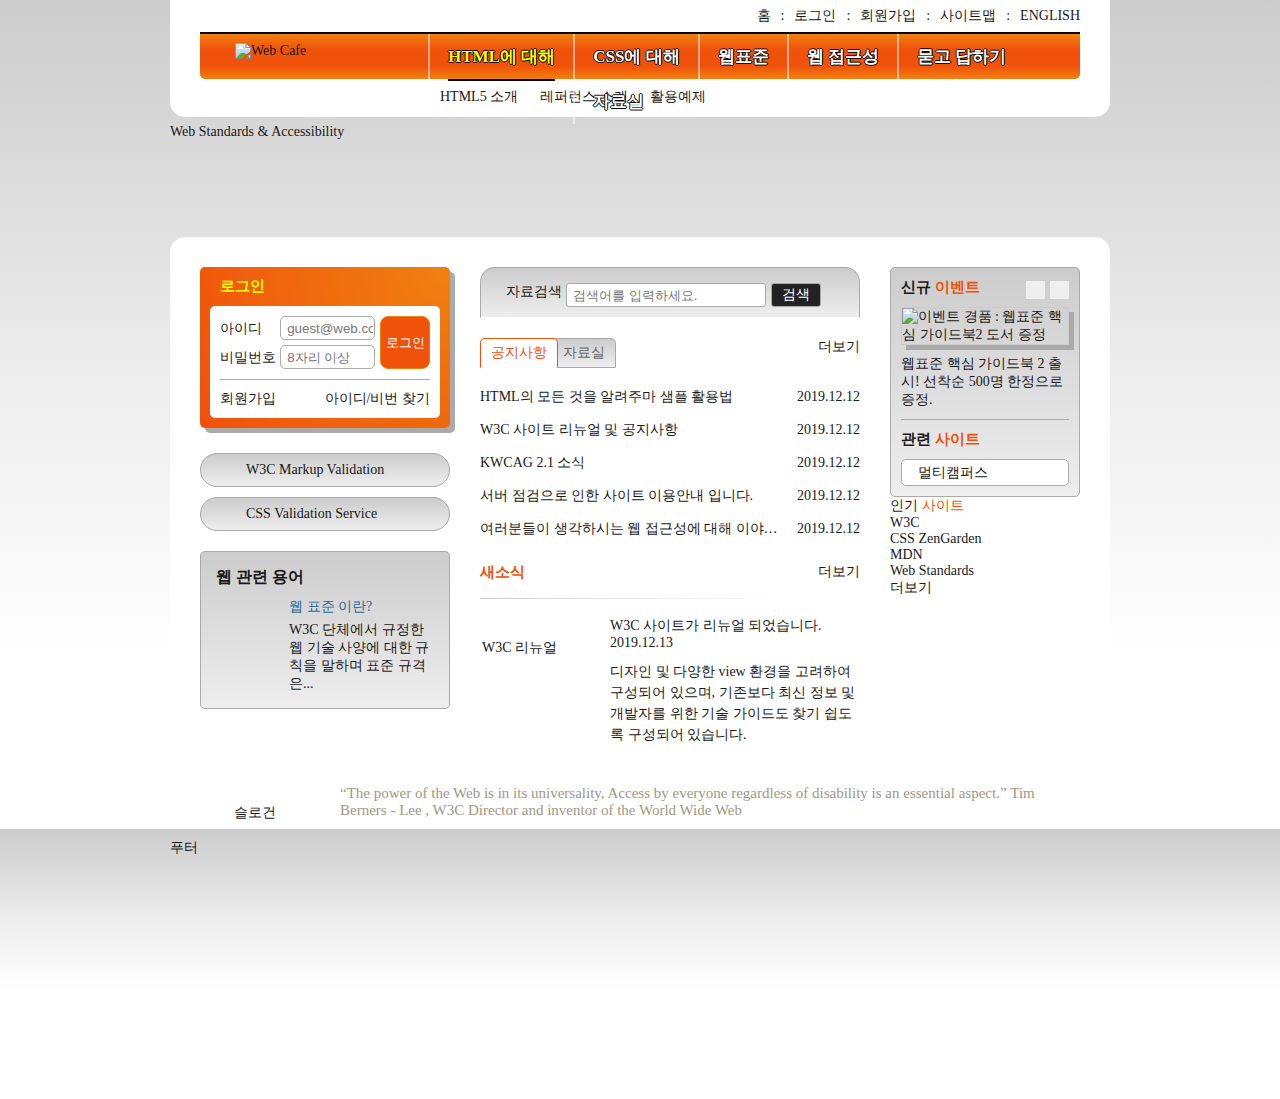
==== commit a3b2f4b9: "인기사이트마크업 완성" ====
--- a/index.html
+++ b/index.html
@@ -290,6 +290,32 @@
             </ul>
           </section>
         </div>
+        <section class="favorite">
+          <h2 class="favorite-heading">
+            인기 <span class="point-color">사이트</span>
+          </h2>
+          <ol class="favorite-list">
+            <li class="no1">
+              <a href="/">W3C</a>
+              <em class="up" aria-label="상승"></em>
+            </li>
+            <li class="no2">
+              <a href="/">CSS ZenGarden</a>
+              <em class="down" aria-label="하락"></em>
+            </li>
+            <li class="no3">
+              <a href="/">MDN</a>
+              <em class="stop" aria-label="변동없음"></em>
+            </li>
+            <li class="no4">
+              <a href="/">Web Standards</a>
+              <em class="up" aria-label="상승"></em>
+            </li>
+          </ol>
+          <a href="/" class="favorite-more" title="인기 사이트">
+            <span class="icon-plus"></span>더보기
+          </a>
+        </section>
       </div>
     </main>
     <article class="slogan">
--- a/css/style.css
+++ b/css/style.css
@@ -458,6 +458,7 @@
   position: absolute;
   top: 3px;
   right: 0;
+  font-size: 0;
 }
 .btn-event-prev, .btn-event-next{
   width: 19px;
@@ -466,16 +467,46 @@
   padding: 0;
   background-image: url("./images/back_forward.png");
   background-repeat: no-repeat;
+  font-size: 1.4rem;
 }
 .btn-event-prev{
   background-position: 0 0;
 }
 .btn-event-next{
   background-position: -36px 0;
+  margin-left: 5px;
 }
 .related{
   margin-top: 10px;
 }
+.related-list{
+  background: #fff;
+  height: 27px;
+  border: 1px solid #aaa;
+  border-radius: 5px;
+  overflow: hidden;
+  transition: all 0.45s 0s ease-in-out;
+  margin-top: 10px;
+}
+.related-list li{
+  padding: 2px;
+}
+.related-list a{
+  display: block;
+  line-height: 21px;
+  text-indent: 1em;
+}
+.related-list a:hover{
+  color: rgba(240,81,11);
+}
+.related-list:hover{
+  height: 147px;
+  padding: 10px 0;
+}
+
+
+
+
 
 /* 슬로건 */
 .slogan{
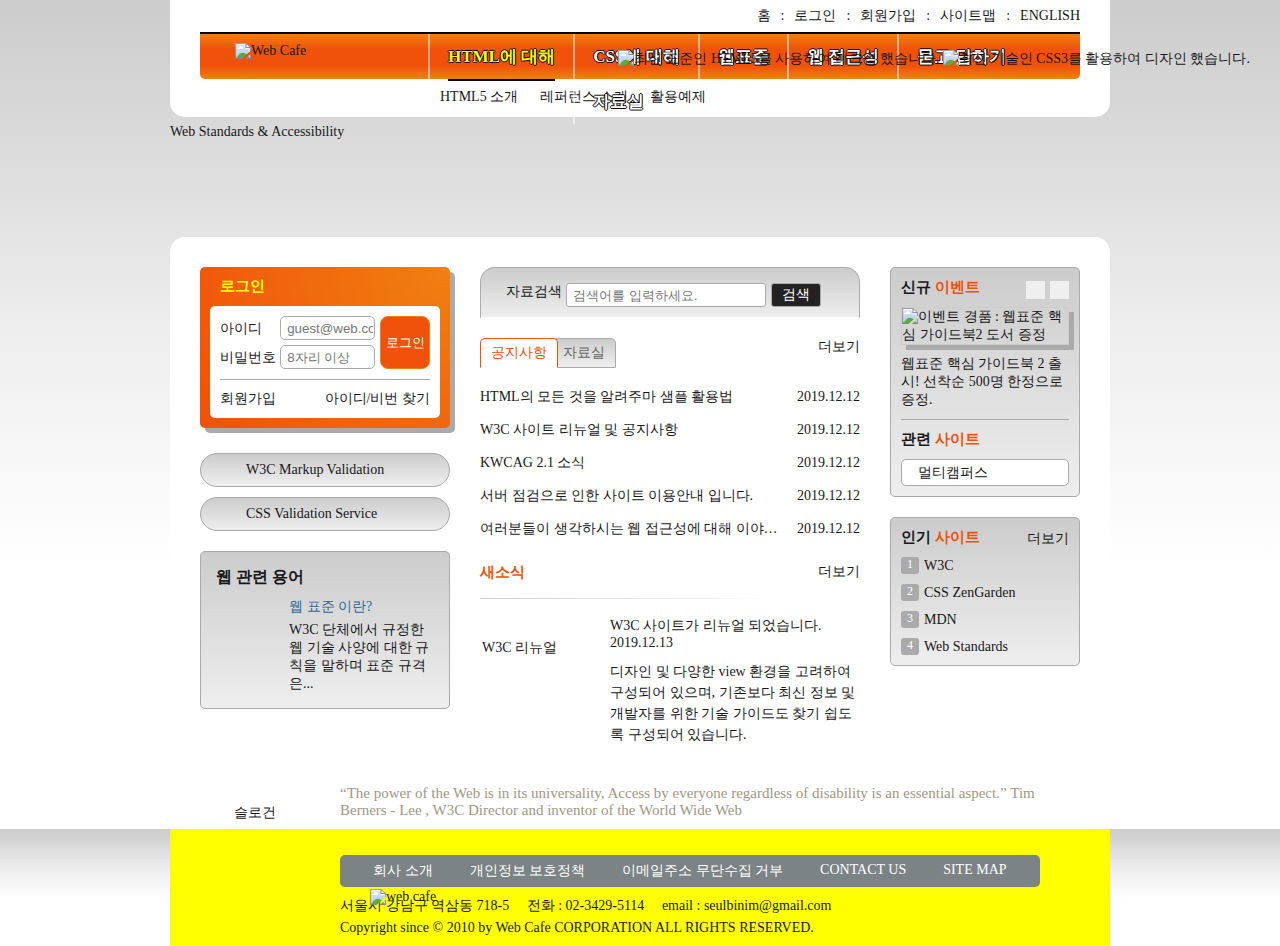
==== commit 8f9a167a: "푸터완성" ====
--- a/index.html
+++ b/index.html
@@ -330,7 +330,31 @@
       </footer>
     </article>
     <div class="footer-bg">
-      <footer class="footer">푸터</footer>
+      <footer class="footer">
+        <a href="#" class="footer-logo">
+          <img src="images/footer_logo.png" alt="web cafe">
+        </a>
+        <ul class="guide-list">
+          <li><a href="#">회사 소개</a></li>
+          <li><a href="#">개인정보 보호정책</a></li>
+          <li><a href="#">이메일주소 무단수집 거부</a></li>
+          <li><a href="#">contact us</a></li>
+          <li><a href="#">site map</a></li>
+        </ul>
+        <address class="address">
+          <span>서울시 강남구 역삼동 718-5</span>
+          <span>전화 : 02-3429-5114</span>
+          <span>email : <a href="mailto:seulbinim@gmail.com">seulbinim@gmail.com</a></span>
+        </address>
+        <small class="copyright">
+          Copyright since &copy; 2010 by Web Cafe CORPORATION ALL RIGHTS RESERVED.
+        </small>
+        <div class="badge">
+          <img src="images/html5_logo.png" alt="최신 표준인 HTML5를 사용하여 마크업 했습니다.">
+          <img src="images/css3_logo.png" alt="최신 기술인 CSS3를 활용하여 디자인 했습니다.">
+        </div>
+      </footer>
+
     </div>
   </div>
 </body>
--- a/css/style.css
+++ b/css/style.css
@@ -438,7 +438,7 @@
   position: relative;
   border-bottom: 1px solid #aaa;
 }
-.event-heading, .related-heading{
+.event-heading, .related-heading, .favorite-heading{
   font-weight: 700;
   font-size: 1.5rem;
 }
@@ -503,10 +503,56 @@
   height: 147px;
   padding: 10px 0;
 }
-
-
-
-
+/* 인기사이트 */
+.favorite{
+  margin-top: 20px;
+  background: #ccc linear-gradient(#ccc, #eee);
+  border: 1px solid #aaa;
+  border-radius: 5px;
+  padding: 10px;
+  position: relative;
+}
+.favorite-list{
+  counter-reset: number;
+}
+.favorite-list li{
+  counter-increment: number;
+  margin-top: 10px;
+  display: flex;
+  align-items: center;
+}
+.favorite-list li::before{
+  content: counter(number);
+  color: #fff;
+  font-size: 1.2rem;
+  padding: 0 6px 2px 6px;
+  background: #aaa ;
+  margin-right: 5px;
+  border-radius: 3px;
+}
+.up, .stop, .down{
+  width:9px;
+  height: 11px;
+  background-image: url("./images/rank.png");
+  background-repeat: no-repeat;
+  margin-left: auto;
+}
+
+.up{
+  background-position: 0 0;
+}
+.stop{
+  background-position: 0 50%; 
+}
+.down{
+  background-position: 0 100%;
+}
+.favorite-more{
+  position: absolute;
+  padding: 8px;
+  top: 4px;
+  right: 2px;
+}
 
 /* 슬로건 */
 .slogan{
@@ -543,6 +589,46 @@
   background:#ccc linear-gradient(#ccc 0%, #eee 35%, #fff 60%, #fff 100%);
 }
 .footer{
-  height: 30vh;
-  padding: 10px 0;
+  padding: 10px 70px 10px 170px;
+  background: yellow;
+
+}
+/* 푸터 로고 */
+.footer-logo{
+position: relative;
+ top: 50px;
+ left: 30px;
+}
+/* 가이드고 */
+
+.guide-list{
+  background: #7b8385;
+  color: #fff;
+  border-radius: 5px;
+  display: flex;
+  text-transform: uppercase;
+  justify-content: space-around;
+  padding: 2px 15px;
+}
+.guide-list a{
+  display: block;
+  padding: 5px 10px;
+}
+
+/* 주소및 저작권 */
+.address{
+margin: 10px 0 5px;
+
+}
+.address span{
+  margin-right: 1em;
+}
+
+
+/* 푸터 로고 */
+.badge{
+  position: absolute;
+  top: 50px;
+  right: 30px;
+
 }